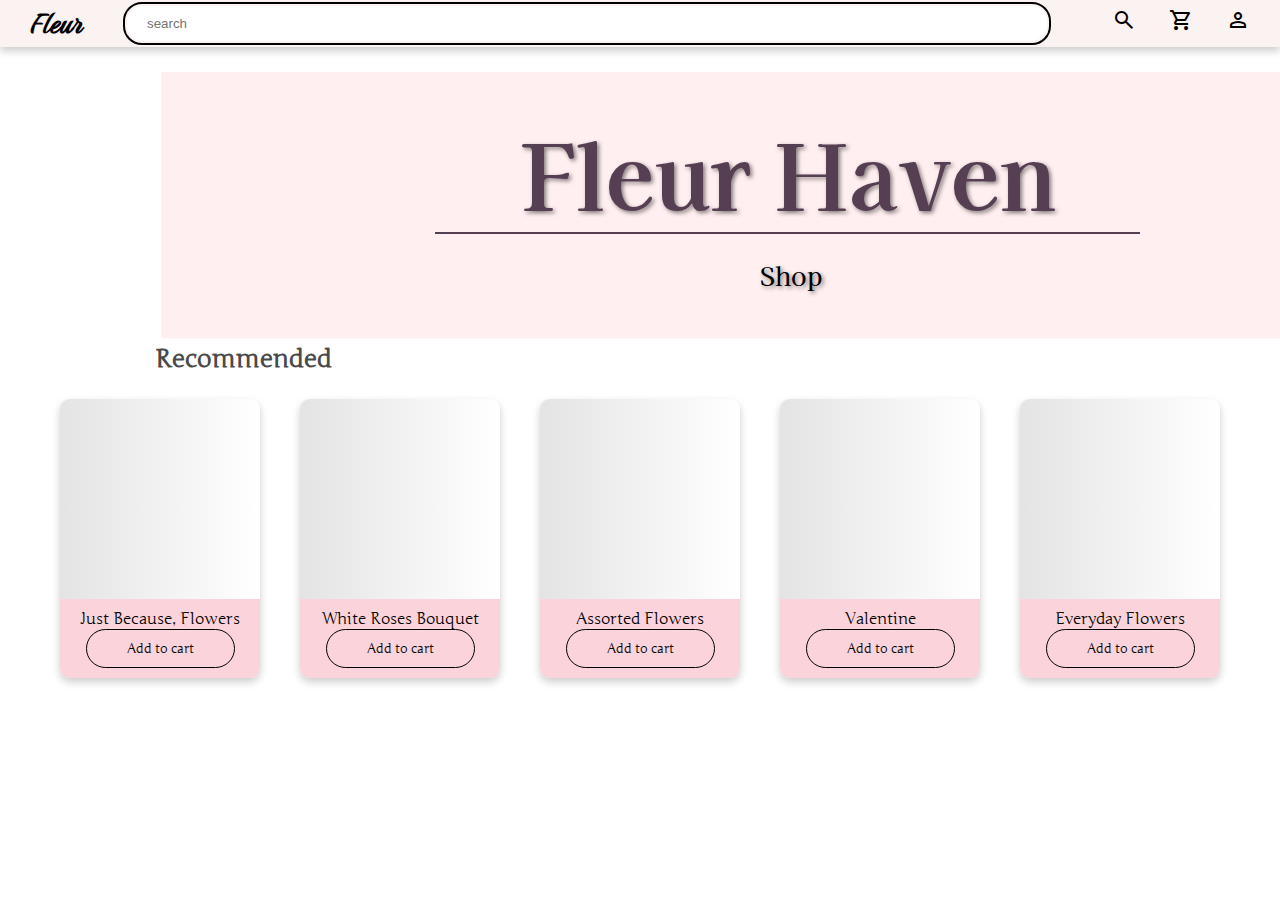
==== pages/Main.html @ e32026f8 "main page added" ====
<!doctype html>
<html lang="en">
<head>
    <title>Title</title>
    <!-- Required meta tags -->
    <meta name="viewport" content="width=device-width, initial-scale=1.0"> <!-- UI Responsive -->

    <!--Birthstone-->
    <link rel="preconnect" href="https://fonts.googleapis.com">
    <link rel="preconnect" href="https://fonts.gstatic.com" crossorigin>
    <link href="https://fonts.googleapis.com/css2?family=Birthstone&family=Junge&family=Kaisei+HarunoUmi&display=swap" rel="stylesheet">

    <!--Font for Fleur Haven-->
    <link rel="preconnect" href="https://fonts.googleapis.com">
    <link rel="preconnect" href="https://fonts.gstatic.com" crossorigin>
    <link href="https://fonts.googleapis.com/css2?family=Kaisei+HarunoUmi&display=swap" rel="stylesheet">

    <!--Junge Font-->
    <link rel="preconnect" href="https://fonts.googleapis.com">
    <link rel="preconnect" href="https://fonts.gstatic.com" crossorigin>
    <link href="https://fonts.googleapis.com/css2?family=Junge&family=Kaisei+HarunoUmi&display=swap" rel="stylesheet">
    
    <!-- Bootstrap CSS v5.2.1 -->
    <link rel="stylesheet" href="../main.css"/>
    <link rel="stylesheet" href="https://fonts.googleapis.com/css2?family=Material+Symbols+Outlined:opsz,wght,FILL,GRAD@20..48,100..700,0..1,-50..200&icon_names=person,search,shopping_cart" />
</head>

<body>
    <nav class="navbar"> <!-- Navigation Bar -->
        <div class="navdiv">
            <div class="title"> <a href="#">Fleur</a> </div> <!-- Title -->
           
            <form>
                <div class="search">
                    <input type="text" placeholder="search"/>
                    
                </div>
            </form>
            <ul> 
                <li>
                    <a href="#">
                        <span class="material-symbols-outlined">search</span>
                    </a>
                </li>
                <li>
                    <a href="#">
                        <span class="material-symbols-outlined">shopping_cart</span> 
                    </a>
                </li>
                <li>
                    <a href="">
                        <span class="material-symbols-outlined">person</span>
                    </a>
                </li>
            </ul>
        </div>
    </nav>
    <main>
        <!-- Main content goes here -->

        <div class="welcome">
            <div class="square"></div>
            <h1 id="textbig">Fleur Haven</h1>
            <p id="textsmall">Shop</p>    
        </div>
        <h4 class="catalogsubheading">Recommended</h4>
        <div class="boquet">
            <div class="container">
                <div class="card">
                    <div class="flower">
                        <div class="gradient">
                            <img src="C:\Users\aryan\OneDrive\Desktop\Fleur Haven\just because flowers.png" alt="">
                        </div>
                    </div>
                    <div class="pink">
                        <div class="title">Just Because, Flowers</div>
                        <button class="button">Add to cart</button>
                    </div>
                </div>
        
                <div class="card">
                    <div class="flower">
                        <div class="gradient">
                            <img src="C:\Users\aryan\OneDrive\Desktop\Fleur Haven\white rose bouqet.png" alt="">
                        </div>
                    </div>
                    <div class="pink">
                        <div class="title">White Roses Bouquet</div>
                        <button class="button">Add to cart</button>
                    </div>
                </div>
        
                <div class="card">
                    <div class="flower">
                        <div class="gradient">
                            <img src="C:\Users\aryan\OneDrive\Desktop\Fleur Haven\assorted flowers.png" alt="">
                        </div>
                    </div>
                    <div class="pink">
                        <div class="title">Assorted Flowers</div>
                        <button class="button">Add to cart</button>
                    </div>
                </div>
        
                <div class="card">
                    <div class="flower">
                        <div class="gradient">
                            <img src="C:\Users\aryan\OneDrive\Desktop\Fleur Haven\valentine.png" alt="">
                        </div>
                    </div>
                    <div class="pink">
                        <div class="title">Valentine</div>
                        <button class="button">Add to cart</button>
                    </div>
                </div>
        
                <div class="card">
                    <div class="flower">
                        <div class="gradient">
                            <img src="C:\Users\aryan\OneDrive\Desktop\Fleur Haven\everyday.png" alt="">
                        </div>
                    </div>
                    <div class="pink">
                        <div class="title">Everyday Flowers</div>
                        <button class="button">Add to cart</button>
                    </div>
                </div>
            </div>
        
    </main>
</body>
</html>
---- main.css ----
.birthstone-regular {
    font-family: "Birthstone", serif;
    font-weight: 400;
    font-style: normal;
}

.kaisei-harunoumi-regular {
    font-family: "Kaisei HarunoUmi", serif;
    font-weight: 400;
    font-style: normal;
  }
  .junge-regular {
    font-family: "Junge", serif;
    font-weight: 400;
    font-style: normal;
  }
* {
    text-decoration: none;
    margin: 0;
    padding: 0;
}

.navbar {
    background-color: #FBF2F2;
    box-shadow: 0 4px 8px rgba(0, 0, 0, 0.2); /* Add shadow here */
}

.navdiv {
    display: flex;
    align-items: center;
    justify-content: space-between;
    font-family: "birthstone";
    font-size: absolute;
}

li {
    list-style: none;
    display: inline-block;
}

li a {
    color: rgb(0, 0, 0);
    font-size: 20px;
    margin-right: 30px;
}

.title a {
    font-size: 35px;
    font-weight: 600;
    color: rgb(0, 0, 0);
    margin-left: 30px;
    font-family: "birthstone";
}
.search{
    display: flex;
    align-items: center;
    margin-right: 20px;    
}

.search input{
    align-items: center;
    width: 900px;
    height: 35px;
    border-radius: 15px;
    border: none;
    padding-left: 20px;
    outline: 2px solid black;
    outline-offset: 2px;
}
.h1{
    color: #573F53;
    font-family: 'Kaisei HarunoUmi';
    font-size: 128px;
    font-weight: 599;
    text-shadow: 2px 2px 4px rgba(0, 0, 0, 0.5);
    position: relative;
    top: 268px;
    left: 196px;
}
.h2{
    font-family: "Kaisei HarunoUmi", serif;
    color: black;
    border-color: #FFEFF0;
    border: #FFEFF0;
}
.welcome h1#textbig{
    color: #573F53;
    font-family: 'Kaisei HarunoUmi';
    font-size: 90px;
    font-weight: 599;
    text-shadow: 2px 2px 4px rgba(0, 0, 0, 0.5);
    position: relative;
    top: 295x;
    left: 520px;
    padding-top: 60px;
}
.welcome p#textsmall{
    color: #000000;
    font-family: 'Kaisei HarunoUmi';
    font-size: 25px;
    font-weight: 500;
    text-shadow: 2px 2px 4px rgba(0, 0, 0, 0.5);
    position: relative;
    display: inline-block;
    top: 10px;
    left: 750px;
}
.welcome p#textsmall::before {/*the line*/
    content: ""; 
    position: absolute; 
    top: -15px; 
    left: -380%; 
    right: 0; 
    height: 2px; 
    background-color: #573F53; 
    z-index: -1; 
    width: 850%;
}
.welcome {
    position: relative; 
    display: inline-block; 
}
.welcome .square {
    background-color: #FFEFF0; 
    position: absolute; 
    top: 25px; 
    left: 30%; 
    right: 30%; 
    bottom: 0; 
    z-index: -1; 
    padding: 10px; 
    width: 220%;
    height: 100%;
}
.welcome p {
    position: relative;
    color: black; 
    margin: 0; 
    padding: 10px; 
}
.catalogsubheading{
    margin-top: 50px; /* Increase this value to move it down */
    margin-bottom: 15px; /* Adjust as needed */
    font-size: 25px;
    color: #4a4a4a;
    font-family: 'junge', serif;
    margin-left: 155px;
}
.title{
    font-family: junge;
}
.container {
    display: flex; /* Use flexbox to arrange cards horizontally */
    justify-content: center; /* Center the cards */
    gap: 20px; /* Space between cards */
}

.card {
    background-color: white; /* Card background color */
    border-radius: 10px; /* Rounded corners */
    box-shadow: 0 4px 8px rgba(0, 0, 0, 0.2); /* Shadow effect */
    width: 200px; /* Set the width of each card */
    text-align: center; /* Center text */
    overflow: hidden;
    margin: 10px;
}

.gradient{
    position: relative;
    width: 100%; /* Full width of the card */
    height: 200px; /* Set the height of the gradient background */
    background: linear-gradient(to right, #e5e4e4, #ffffff); /* Gradient background */
    display: flex;
    justify-content: center;
    align-items: center;
}

.flower img {
    max-width: 90%; /* Make the image responsive */
    max-height: 90%; /* Make the image responsive */
    position: relative; /* Position relative to the container */
    z-index: 1; /* Ensure the image is above the gradient */
}
.button {
    background-color: transparent; /* Button background color */
    color: rgb(0, 0, 0); /* Button text color */
    border: none; /* Remove default border */
    padding: 10px 40px; /* Add padding to the button */
    border-radius: 20px; /* Optional: rounded corners for the button */
    border: 1px solid black;
    cursor: pointer; /* Change cursor to pointer on hover */
    transition: background-color 0.3s; /* Smooth transition for hover effect */ 
    opacity: 100px; 
    font-family: junge;  
}
.button:hover {
    background-color: #fa9a91;
}
.pink {
    background-color: #FBD4DB; 
    padding: 10px; 
}
.container {
    display: flex; 
    flex-direction: row; 
    gap: 20px; 
}
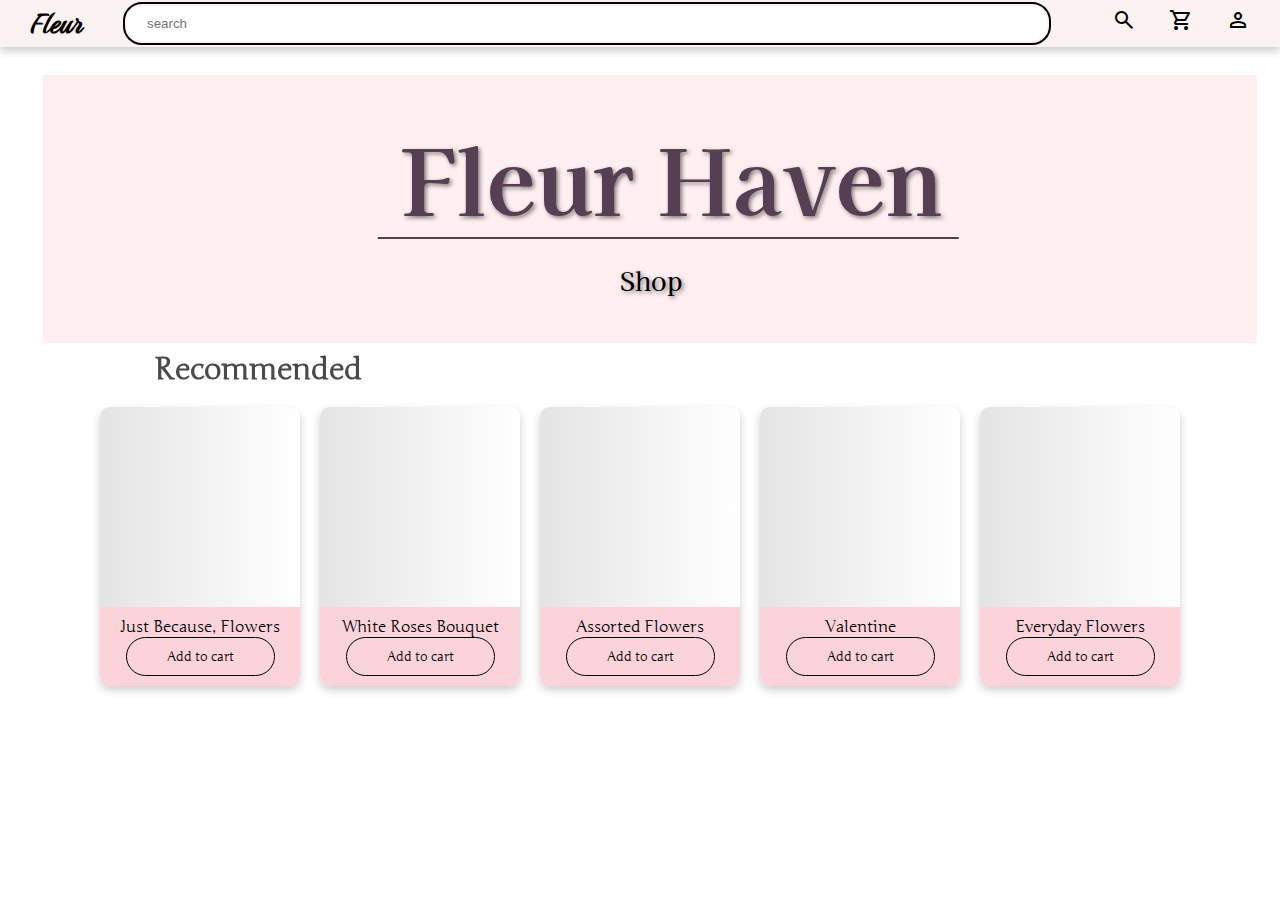
==== commit 82253c87: "updated main.html" ====
--- a/pages/Main.html
+++ b/pages/Main.html
@@ -57,11 +57,12 @@
     </nav>
     <main>
         <!-- Main content goes here -->
+         
 
         <div class="welcome">
             <div class="square"></div>
             <h1 id="textbig">Fleur Haven</h1>
-            <p id="textsmall">Shop</p>    
+            <p id="textsmall">Shop</p>
         </div>
         <h4 class="catalogsubheading">Recommended</h4>
         <div class="boquet">
--- a/main.css
+++ b/main.css
@@ -86,7 +86,7 @@
 .welcome h1#textbig{
     color: #573F53;
     font-family: 'Kaisei HarunoUmi';
-    font-size: 90px;
+    font-size: 91px;
     font-weight: 599;
     text-shadow: 2px 2px 4px rgba(0, 0, 0, 0.5);
     position: relative;
@@ -103,22 +103,26 @@
     position: relative;
     display: inline-block;
     top: 10px;
-    left: 750px;
+    left: 500px;
 }
 .welcome p#textsmall::before {/*the line*/
     content: ""; 
     position: absolute; 
     top: -15px; 
-    left: -380%; 
-    right: 0; 
+    left: -280%; 
+    right: -100%; 
     height: 2px; 
     background-color: #573F53; 
     z-index: -1; 
-    width: 850%;
+    width: 700%;
 }
 .welcome {
-    position: relative; 
-    display: inline-block; 
+    position: fixed; /* Fixes the position relative to the viewport */
+    top: 50px; /* Distance from the top of the viewport */
+    left: 50%; /* Center horizontally */
+    transform: translateX(-140%); /* Adjust to center the element */
+    display: inline-block;
+    text-align: center;
 }
 .welcome .square {
     background-color: #FFEFF0; 
@@ -138,13 +142,17 @@
     margin: 0; 
     padding: 10px; 
 }
-.catalogsubheading{
-    margin-top: 50px; /* Increase this value to move it down */
-    margin-bottom: 15px; /* Adjust as needed */
-    font-size: 25px;
+.catalogsubheading {
+    position: fixed; /* Fixes the position relative to the viewport */
+    top: 350px; 
+    left: 12%; 
+    transform: translateX(-100); /* Adjust to center the element */
+    margin-bottom: 15px; 
+    font-size: 30px; 
     color: #4a4a4a;
-    font-family: 'junge', serif;
-    margin-left: 155px;
+    font-family: 'junge', serif; 
+    z-index: 1; 
+    text-align: left; 
 }
 .title{
     font-family: junge;
@@ -153,6 +161,7 @@
     display: flex; /* Use flexbox to arrange cards horizontally */
     justify-content: center; /* Center the cards */
     gap: 20px; /* Space between cards */
+    margin-top: 360px;
 }
 
 .card {
@@ -162,7 +171,6 @@
     width: 200px; /* Set the width of each card */
     text-align: center; /* Center text */
     overflow: hidden;
-    margin: 10px;
 }
 
 .gradient{
@@ -207,3 +215,4 @@
 }
 
 
+
